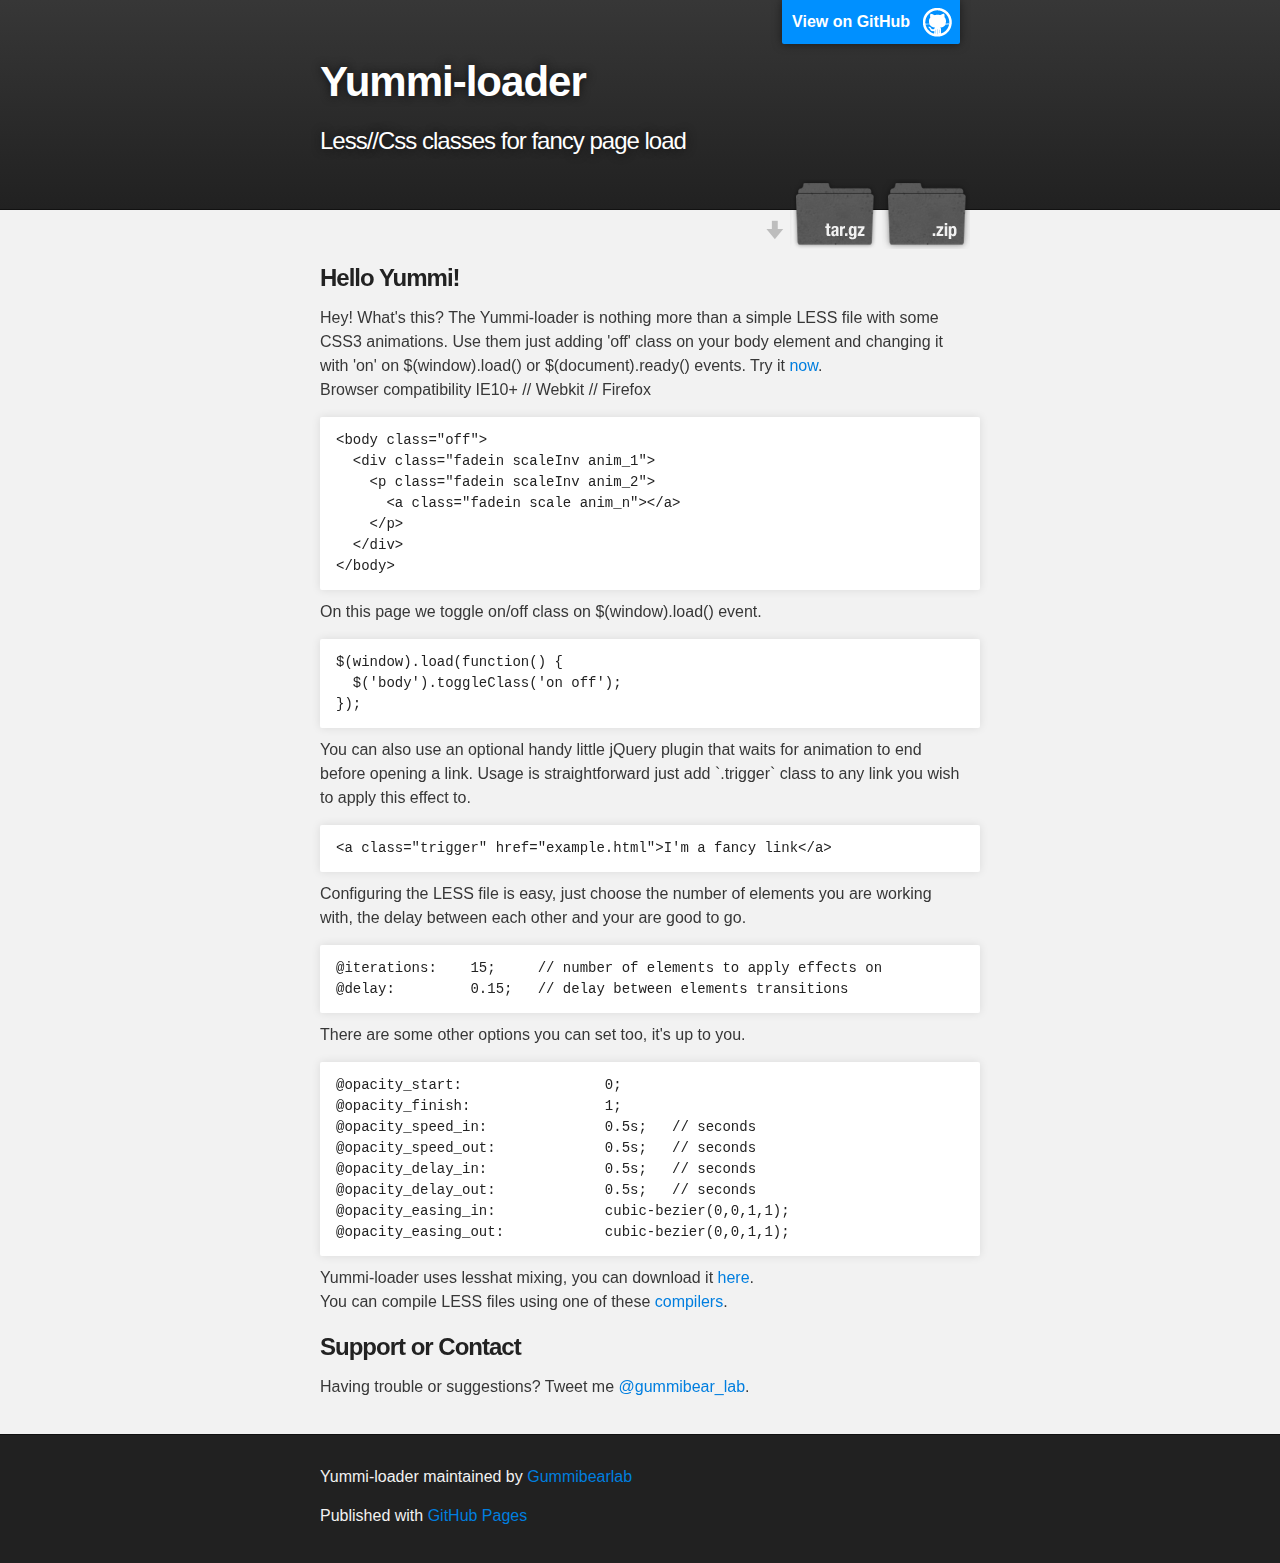
==== public/index.html @ 1393a479 "feat: add public folder from gh-pages" ====
<!DOCTYPE html>

<html>
<head>
    <meta charset='utf-8'>
    <meta http-equiv="X-UA-Compatible" content="chrome=1">
    <meta name="description" content="Yummi-loader : Less // Css classes for cool web pages">
    <link rel="stylesheet" type="text/css" media="screen" href="stylesheets/yummi-loader.css">
    <link rel="stylesheet" type="text/css" media="screen" href="stylesheets/stylesheet.css">
	<meta property="og:image" content="http://gummibearlab.github.io/Yummi-loader/facebook.png">
	<meta property="og:image:type" content="image/jpeg">
    <title>Yummi-loader</title>
</head>

<body class="off fadein scale anim_1">

	 <!-- HEADER -->

    <div id="header_wrap" class="outer">
        <header class="inner fadein scaleInv anim_2">
            <a id="forkme_banner" href="https://github.com/Gummibearlab/Yummi-loader" class="fadein scaleInv anim_4">View on GitHub</a>

            <h1 id="project_title" class="fadein scaleInv anim_3">Yummi-loader</h1>

            <h2 id="project_tagline" class="fadein scaleInv anim_3">Less//Css classes for fancy page load</h2>

            <section id="downloads" class="fadein scaleInv anim_15">
            	<a class="zip_download_link fadein scaleInv anim_17" href="https://github.com/Gummibearlab/Yummi-loader/zipball/master">Download this project as a .zip file</a>
            	<a class="tar_download_link fadein scaleInv anim_16" href="https://github.com/Gummibearlab/Yummi-loader/tarball/master">Download this project as a tar.gz file</a>
            </section>
        </header>
    </div><!-- MAIN CONTENT -->

    <div id="main_content_wrap" class="outer">
        <section id="main_content" class="inner fadein scaleInv anim_3">
            <h3 class="fadein scaleInv anim_4"><a name="welcome-to-github-pages" class="anchor" href="#welcome-to-github-pages"></a>Hello Yummi!</h3>

            <p class="anchor fadein scaleInv anim_5">Hey! What's this? The Yummi-loader is nothing more than a simple LESS file with some CSS3 animations. Use them just adding 'off' class on your body element and changing it with 'on' on $(window).load() or $(document).ready() events. Try it <a class="on_off" style="cursor: pointer;">now</a>.<br>
            	Browser compatibility IE10+ // Webkit // Firefox</p>

            <pre class="fadein scaleInv anim_6">
<code>&lt;body class=&quot;off&quot;&gt;
  &lt;div class=&quot;fadein scaleInv anim_1&quot;&gt;
    &lt;p class=&quot;fadein scaleInv anim_2&quot;&gt;
      &lt;a class=&quot;fadein scale anim_n&quot;&gt;&lt;/a&gt;
    &lt;/p&gt;
  &lt;/div&gt;
&lt;/body&gt;</code></pre>

            <p class="fadein scaleInv anim_7">On this page we toggle on/off class on $(window).load() event.</p>

            <pre class="fadein scaleInv anim_8">
<code>$(window).load(function() {
  $('body').toggleClass('on off');
});</code></pre>





            <p class="fadein scaleInv anim_9">You can also use an optional handy little jQuery plugin that waits for animation to end before opening a link. Usage is straightforward just add `.trigger` class to any link you wish to apply this effect to.</p>

            <pre class="fadein scaleInv anim_10">
<code>&lt;a class=&quot;trigger&quot; href=&quot;example.html&quot;&gt;I'm a fancy link&lt;/a&gt;</code></pre>

			<p class="fadein scaleInv anim_11">Configuring the LESS file is easy, just choose the number of elements you are working with, the delay between each other and your are good to go.</p>

            <pre class="fadein scaleInv anim_12">
<code>@iterations:	15;	// number of elements to apply effects on
@delay:		0.15;	// delay between elements transitions</code></pre>

            <p class="fadein scaleInv anim_13">There are some other options you can set too, it's up to you. </p>

            <pre class="fadein scaleInv anim_14">
<code>@opacity_start: 		0;
@opacity_finish:		1;
@opacity_speed_in:		0.5s; 	// seconds
@opacity_speed_out:		0.5s; 	// seconds
@opacity_delay_in:		0.5s; 	// seconds
@opacity_delay_out:		0.5s; 	// seconds
@opacity_easing_in: 		cubic-bezier(0,0,1,1);
@opacity_easing_out:		cubic-bezier(0,0,1,1);</code></pre>

            <p class="fadein scaleInv anim_15">
            	Yummi-loader uses lesshat mixing, you can download it <a href="http://lesshat.com">here</a>. <br>
            	You can compile LESS files using one of these <a href="https://github.com/less/less.js/wiki/GUI-compilers-that-use-LESS.js" target="_blank">compilers</a>.
            </p>

            <h3 class="fadein scaleInv anim_16"><a name="support-or-contact" class="anchor" href="#support-or-contact"></a>Support or Contact</h3>

            <p class="fadein scaleInv anim_17">Having trouble or suggestions? Tweet me <a href="https://twitter.com/gummibear_lab" target="_blank">@gummibear_lab</a>.</p>

        </section>

    </div><!-- FOOTER  -->

    <div id="footer_wrap" class="outer">

        <footer class="inner fadein scaleInv anim_2">

            <p class="copyright fadein scaleInv anim_18">Yummi-loader maintained by <a href="https://github.com/Gummibearlab" target="_blank">Gummibearlab</a></p>
            <p class="fadein scaleInv anim_19">Published with <a href="http://pages.github.com" target="_blank">GitHub Pages</a></p>

        </footer>

    </div>

    <script src="http://ajax.googleapis.com/ajax/libs/jquery/1.10.1/jquery.min.js" type="text/javascript">

	</script><script type="text/javascript">

		var $body = $('body');

        $(window).load(function() {

            $body.toggleClass('on off');

            $('.on_off').click(function() {

                $body.toggleClass('on off');

                setTimeout(function() {

                    $body.toggleClass('on off');

                }, 3500)

            });

        });

    </script>

	<script>
	  (function(i,s,o,g,r,a,m){i['GoogleAnalyticsObject']=r;i[r]=i[r]||function(){
	  (i[r].q=i[r].q||[]).push(arguments)},i[r].l=1*new Date();a=s.createElement(o),
	  m=s.getElementsByTagName(o)[0];a.async=1;a.src=g;m.parentNode.insertBefore(a,m)
	  })(window,document,'script','//www.google-analytics.com/analytics.js','ga');

	  ga('create', 'UA-36759044-2', 'gummibearlab.github.io');
	  ga('send', 'pageview');

	</script>

</body>
</html>
---- public/stylesheets/yummi-loader.css ----
/*
yummi-loader.css - http://gummibearlab.github.io/Yummi-loader/
Licensed under the MIT license

Copyright (c) 2013 Daniele Tabanella (gummibearlab)

Permission is hereby granted, free of charge, to any person obtaining a copy of this software and associated documentation files (the "Software"), to deal in the Software without restriction, including without limitation the rights to use, copy, modify, merge, publish, distribute, sublicense, and/or sell copies of the Software, and to permit persons to whom the Software is furnished to do so, subject to the following conditions:

The above copyright notice and this permission notice shall be included in all copies or substantial portions of the Software.

THE SOFTWARE IS PROVIDED "AS IS", WITHOUT WARRANTY OF ANY KIND, EXPRESS OR IMPLIED, INCLUDING BUT NOT LIMITED TO THE WARRANTIES OF MERCHANTABILITY, FITNESS FOR A PARTICULAR PURPOSE AND NONINFRINGEMENT. IN NO EVENT SHALL THE AUTHORS OR COPYRIGHT HOLDERS BE LIABLE FOR ANY CLAIM, DAMAGES OR OTHER LIABILITY, WHETHER IN AN ACTION OF CONTRACT, TORT OR OTHERWISE, ARISING FROM, OUT OF OR IN CONNECTION WITH THE SOFTWARE OR THE USE OR OTHER DEALINGS IN THE SOFTWARE.
*/
.off .fadein,
.fadein.off {
  -webkit-opacity: 0;
  -moz-opacity: 0;
  opacity: 0;
  -webkit-transition-timing-function: cubic-bezier(0, 0, 1, 1);
  -moz-transition-timing-function: cubic-bezier(0, 0, 1, 1);
  -o-transition-timing-function: cubic-bezier(0, 0, 1, 1);
  transition-timing-function: cubic-bezier(0, 0, 1, 1);
  -webkit-transition-duration: 0.5s;
  -moz-transition-duration: 0.5s;
  -o-transition-duration: 0.5s;
  transition-duration: 0.5s;
}
.on .fadein,
.fadein.on {
  -webkit-opacity: 1;
  -moz-opacity: 1;
  opacity: 1;
  -webkit-transition-timing-function: cubic-bezier(0, 0, 1, 1);
  -moz-transition-timing-function: cubic-bezier(0, 0, 1, 1);
  -o-transition-timing-function: cubic-bezier(0, 0, 1, 1);
  transition-timing-function: cubic-bezier(0, 0, 1, 1);
  -webkit-transition-duration: 0.5s;
  -moz-transition-duration: 0.5s;
  -o-transition-duration: 0.5s;
  transition-duration: 0.5s;
}
.scale,
scaleInv {
  -webkit-transform-style: preserve-3d;
  -moz-transform-style: preserve-3d;
  -ms-transform-style: preserve-3d;
  transform-style: preserve-3d;
  -webkit-transform-origin: center center;
  -moz-transform-origin: center center;
  -o-transform-origin: center center;
  -ms-transform-origin: center center;
  transform-origin: center center;
}
.off .scale,
.off scaleInv,
.scale.off,
scaleInv.off {
  -webkit-transform: scale(1.1);
  -moz-transform: scale(1.1);
  -o-transform: scale(1.1);
  -ms-transform: scale(1.1);
  transform: scale(1.1);
  -webkit-transition-timing-function: cubic-bezier(0.6, -0.28, 0.735, 0.045);
  -moz-transition-timing-function: cubic-bezier(0.6, -0.28, 0.735, 0.045);
  -o-transition-timing-function: cubic-bezier(0.6, -0.28, 0.735, 0.045);
  transition-timing-function: cubic-bezier(0.6, -0.28, 0.735, 0.045);
  -webkit-transition-duration: 0.5s;
  -moz-transition-duration: 0.5s;
  -o-transition-duration: 0.5s;
  transition-duration: 0.5s;
}
.on .scale,
.on scaleInv,
.scale.on,
scaleInv.on {
  -webkit-transform: scale(1);
  -moz-transform: scale(1);
  -o-transform: scale(1);
  -ms-transform: scale(1);
  transform: scale(1);
  -webkit-transition-timing-function: cubic-bezier(0.175, 0.885, 0.32, 1.275);
  -moz-transition-timing-function: cubic-bezier(0.175, 0.885, 0.32, 1.275);
  -o-transition-timing-function: cubic-bezier(0.175, 0.885, 0.32, 1.275);
  transition-timing-function: cubic-bezier(0.175, 0.885, 0.32, 1.275);
  -webkit-transition-duration: 0.5s;
  -moz-transition-duration: 0.5s;
  -o-transition-duration: 0.5s;
  transition-duration: 0.5s;
}
.off .scaleInv,
.scaleInv.on {
  -webkit-transform: scale(0.9);
  -moz-transform: scale(0.9);
  -o-transform: scale(0.9);
  -ms-transform: scale(0.9);
  transform: scale(0.9);
  -webkit-transition-timing-function: cubic-bezier(0.6, -0.28, 0.735, 0.045);
  -moz-transition-timing-function: cubic-bezier(0.6, -0.28, 0.735, 0.045);
  -o-transition-timing-function: cubic-bezier(0.6, -0.28, 0.735, 0.045);
  transition-timing-function: cubic-bezier(0.6, -0.28, 0.735, 0.045);
}
.on .scaleInv,
.scaleInv.on {
  -webkit-transition-timing-function: cubic-bezier(0.175, 0.885, 0.32, 1.275);
  -moz-transition-timing-function: cubic-bezier(0.175, 0.885, 0.32, 1.275);
  -o-transition-timing-function: cubic-bezier(0.175, 0.885, 0.32, 1.275);
  transition-timing-function: cubic-bezier(0.175, 0.885, 0.32, 1.275);
}
.off .anim_19,
.anim_19.off {
  -webkit-transition-delay: 0s;
  -moz-transition-delay: 0s;
  -o-transition-delay: 0s;
  transition-delay: 0s;
}
.on .anim_19,
.anim_19.on {
  -webkit-transition-delay: 3.35s;
  -moz-transition-delay: 3.35s;
  -o-transition-delay: 3.35s;
  transition-delay: 3.35s;
}
.off .anim_18,
.anim_18.off {
  -webkit-transition-delay: 0.15s;
  -moz-transition-delay: 0.15s;
  -o-transition-delay: 0.15s;
  transition-delay: 0.15s;
}
.on .anim_18,
.anim_18.on {
  -webkit-transition-delay: 3.1999999999999997s;
  -moz-transition-delay: 3.1999999999999997s;
  -o-transition-delay: 3.1999999999999997s;
  transition-delay: 3.1999999999999997s;
}
.off .anim_17,
.anim_17.off {
  -webkit-transition-delay: 0.3s;
  -moz-transition-delay: 0.3s;
  -o-transition-delay: 0.3s;
  transition-delay: 0.3s;
}
.on .anim_17,
.anim_17.on {
  -webkit-transition-delay: 3.05s;
  -moz-transition-delay: 3.05s;
  -o-transition-delay: 3.05s;
  transition-delay: 3.05s;
}
.off .anim_16,
.anim_16.off {
  -webkit-transition-delay: 0.44999999999999996s;
  -moz-transition-delay: 0.44999999999999996s;
  -o-transition-delay: 0.44999999999999996s;
  transition-delay: 0.44999999999999996s;
}
.on .anim_16,
.anim_16.on {
  -webkit-transition-delay: 2.9s;
  -moz-transition-delay: 2.9s;
  -o-transition-delay: 2.9s;
  transition-delay: 2.9s;
}
.off .anim_15,
.anim_15.off {
  -webkit-transition-delay: 0.6s;
  -moz-transition-delay: 0.6s;
  -o-transition-delay: 0.6s;
  transition-delay: 0.6s;
}
.on .anim_15,
.anim_15.on {
  -webkit-transition-delay: 2.75s;
  -moz-transition-delay: 2.75s;
  -o-transition-delay: 2.75s;
  transition-delay: 2.75s;
}
.off .anim_14,
.anim_14.off {
  -webkit-transition-delay: 0.75s;
  -moz-transition-delay: 0.75s;
  -o-transition-delay: 0.75s;
  transition-delay: 0.75s;
}
.on .anim_14,
.anim_14.on {
  -webkit-transition-delay: 2.6s;
  -moz-transition-delay: 2.6s;
  -o-transition-delay: 2.6s;
  transition-delay: 2.6s;
}
.off .anim_13,
.anim_13.off {
  -webkit-transition-delay: 0.8999999999999999s;
  -moz-transition-delay: 0.8999999999999999s;
  -o-transition-delay: 0.8999999999999999s;
  transition-delay: 0.8999999999999999s;
}
.on .anim_13,
.anim_13.on {
  -webkit-transition-delay: 2.45s;
  -moz-transition-delay: 2.45s;
  -o-transition-delay: 2.45s;
  transition-delay: 2.45s;
}
.off .anim_12,
.anim_12.off {
  -webkit-transition-delay: 1.05s;
  -moz-transition-delay: 1.05s;
  -o-transition-delay: 1.05s;
  transition-delay: 1.05s;
}
.on .anim_12,
.anim_12.on {
  -webkit-transition-delay: 2.3s;
  -moz-transition-delay: 2.3s;
  -o-transition-delay: 2.3s;
  transition-delay: 2.3s;
}
.off .anim_11,
.anim_11.off {
  -webkit-transition-delay: 1.2s;
  -moz-transition-delay: 1.2s;
  -o-transition-delay: 1.2s;
  transition-delay: 1.2s;
}
.on .anim_11,
.anim_11.on {
  -webkit-transition-delay: 2.15s;
  -moz-transition-delay: 2.15s;
  -o-transition-delay: 2.15s;
  transition-delay: 2.15s;
}
.off .anim_10,
.anim_10.off {
  -webkit-transition-delay: 1.3499999999999999s;
  -moz-transition-delay: 1.3499999999999999s;
  -o-transition-delay: 1.3499999999999999s;
  transition-delay: 1.3499999999999999s;
}
.on .anim_10,
.anim_10.on {
  -webkit-transition-delay: 2s;
  -moz-transition-delay: 2s;
  -o-transition-delay: 2s;
  transition-delay: 2s;
}
.off .anim_9,
.anim_9.off {
  -webkit-transition-delay: 1.5s;
  -moz-transition-delay: 1.5s;
  -o-transition-delay: 1.5s;
  transition-delay: 1.5s;
}
.on .anim_9,
.anim_9.on {
  -webkit-transition-delay: 1.8499999999999999s;
  -moz-transition-delay: 1.8499999999999999s;
  -o-transition-delay: 1.8499999999999999s;
  transition-delay: 1.8499999999999999s;
}
.off .anim_8,
.anim_8.off {
  -webkit-transition-delay: 1.65s;
  -moz-transition-delay: 1.65s;
  -o-transition-delay: 1.65s;
  transition-delay: 1.65s;
}
.on .anim_8,
.anim_8.on {
  -webkit-transition-delay: 1.7s;
  -moz-transition-delay: 1.7s;
  -o-transition-delay: 1.7s;
  transition-delay: 1.7s;
}
.off .anim_7,
.anim_7.off {
  -webkit-transition-delay: 1.7999999999999998s;
  -moz-transition-delay: 1.7999999999999998s;
  -o-transition-delay: 1.7999999999999998s;
  transition-delay: 1.7999999999999998s;
}
.on .anim_7,
.anim_7.on {
  -webkit-transition-delay: 1.55s;
  -moz-transition-delay: 1.55s;
  -o-transition-delay: 1.55s;
  transition-delay: 1.55s;
}
.off .anim_6,
.anim_6.off {
  -webkit-transition-delay: 1.95s;
  -moz-transition-delay: 1.95s;
  -o-transition-delay: 1.95s;
  transition-delay: 1.95s;
}
.on .anim_6,
.anim_6.on {
  -webkit-transition-delay: 1.4s;
  -moz-transition-delay: 1.4s;
  -o-transition-delay: 1.4s;
  transition-delay: 1.4s;
}
.off .anim_5,
.anim_5.off {
  -webkit-transition-delay: 2.1s;
  -moz-transition-delay: 2.1s;
  -o-transition-delay: 2.1s;
  transition-delay: 2.1s;
}
.on .anim_5,
.anim_5.on {
  -webkit-transition-delay: 1.25s;
  -moz-transition-delay: 1.25s;
  -o-transition-delay: 1.25s;
  transition-delay: 1.25s;
}
.off .anim_4,
.anim_4.off {
  -webkit-transition-delay: 2.25s;
  -moz-transition-delay: 2.25s;
  -o-transition-delay: 2.25s;
  transition-delay: 2.25s;
}
.on .anim_4,
.anim_4.on {
  -webkit-transition-delay: 1.1s;
  -moz-transition-delay: 1.1s;
  -o-transition-delay: 1.1s;
  transition-delay: 1.1s;
}
.off .anim_3,
.anim_3.off {
  -webkit-transition-delay: 2.4s;
  -moz-transition-delay: 2.4s;
  -o-transition-delay: 2.4s;
  transition-delay: 2.4s;
}
.on .anim_3,
.anim_3.on {
  -webkit-transition-delay: 0.95s;
  -moz-transition-delay: 0.95s;
  -o-transition-delay: 0.95s;
  transition-delay: 0.95s;
}
.off .anim_2,
.anim_2.off {
  -webkit-transition-delay: 2.55s;
  -moz-transition-delay: 2.55s;
  -o-transition-delay: 2.55s;
  transition-delay: 2.55s;
}
.on .anim_2,
.anim_2.on {
  -webkit-transition-delay: 0.8s;
  -moz-transition-delay: 0.8s;
  -o-transition-delay: 0.8s;
  transition-delay: 0.8s;
}
.off .anim_1,
.anim_1.off {
  -webkit-transition-delay: 2.6999999999999997s;
  -moz-transition-delay: 2.6999999999999997s;
  -o-transition-delay: 2.6999999999999997s;
  transition-delay: 2.6999999999999997s;
}
.on .anim_1,
.anim_1.on {
  -webkit-transition-delay: 0.65s;
  -moz-transition-delay: 0.65s;
  -o-transition-delay: 0.65s;
  transition-delay: 0.65s;
}
body {
  overflow-x: hidden;
}
---- public/stylesheets/stylesheet.css ----
/*******************************************************************************
Slate Theme for GitHub Pages
by Jason Costello, @jsncostello
*******************************************************************************/

@import url(pygment_trac.css);

/*******************************************************************************
MeyerWeb Reset
*******************************************************************************/

html, body, div, span, applet, object, iframe,
h1, h2, h3, h4, h5, h6, p, blockquote, pre,
a, abbr, acronym, address, big, cite, code,
del, dfn, em, img, ins, kbd, q, s, samp,
small, strike, strong, sub, sup, tt, var,
b, u, i, center,
dl, dt, dd, ol, ul, li,
fieldset, form, label, legend,
table, caption, tbody, tfoot, thead, tr, th, td,
article, aside, canvas, details, embed,
figure, figcaption, footer, header, hgroup,
menu, nav, output, ruby, section, summary,
time, mark, audio, video {
  margin: 0;
  padding: 0;
  border: 0;
  font: inherit;
  vertical-align: baseline;
}

/* HTML5 display-role reset for older browsers */
article, aside, details, figcaption, figure,
footer, header, hgroup, menu, nav, section {
  display: block;
}

ol, ul {
  list-style: none;
}

blockquote, q {
}

table {
  border-collapse: collapse;
  border-spacing: 0;
}

/*******************************************************************************
Theme Styles
*******************************************************************************/

body {
  box-sizing: border-box;
  color:#373737;
  background: #212121;
  font-size: 16px;
  font-family: 'Myriad Pro', Calibri, Helvetica, Arial, sans-serif;
  line-height: 1.5;
  -webkit-font-smoothing: antialiased;
}

h1, h2, h3, h4, h5, h6 {
  margin: 10px 0;
  font-weight: 700;
  color:#222222;
  font-family: 'Lucida Grande', 'Calibri', Helvetica, Arial, sans-serif;
  letter-spacing: -1px;
}

h1 {
  font-size: 36px;
  font-weight: 700;
}

h2 {
  padding-bottom: 10px;
  font-size: 32px;
  background: url('../images/bg_hr.png') repeat-x bottom;
}

h3 {
  font-size: 24px;
}

h4 {
  font-size: 21px;
}

h5 {
  font-size: 18px;
}

h6 {
  font-size: 16px;
}

p {
  margin: 10px 0 15px 0;
}

footer p {
  color: #f2f2f2;
}

a {
  text-decoration: none;
  color: #007edf;
  text-shadow: none;

/*
  transition: color 0.5s ease;
  transition: text-shadow 0.5s ease;
  -webkit-transition: color 0.5s ease;
  -webkit-transition: text-shadow 0.5s ease;
  -moz-transition: color 0.5s ease;
  -moz-transition: text-shadow 0.5s ease;
  -o-transition: color 0.5s ease;
  -o-transition: text-shadow 0.5s ease;
  -ms-transition: color 0.5s ease;
  -ms-transition: text-shadow 0.5s ease;
*/
}

#main_content a:hover {
  color: #0069ba;
  text-shadow: #0090ff 0px 0px 2px;
}

footer a:hover {
  color: #43adff;
  text-shadow: #0090ff 0px 0px 2px;
}

em {
  font-style: italic;
}

strong {
  font-weight: bold;
}

img {
  position: relative;
  margin: 0 auto;
  max-width: 739px;
  padding: 5px;
  margin: 10px 0 10px 0;
  border: 1px solid #ebebeb;

  box-shadow: 0 0 5px #ebebeb;
  -webkit-box-shadow: 0 0 5px #ebebeb;
  -moz-box-shadow: 0 0 5px #ebebeb;
  -o-box-shadow: 0 0 5px #ebebeb;
  -ms-box-shadow: 0 0 5px #ebebeb;
}

pre, code {
  width: 100%;
  color: #222;
  background-color: #fff;

  font-family: Monaco, "Bitstream Vera Sans Mono", "Lucida Console", Terminal, monospace;
  font-size: 14px;

  border-radius: 2px;
  -moz-border-radius: 2px;
  -webkit-border-radius: 2px;



}

pre {
  width: 100%;
  padding: 10px;
  box-shadow: 0 0 10px rgba(0,0,0,.1);
  overflow: auto;
}

code {
  padding: 3px;
  margin: 0 3px;
  box-shadow: 0 0 10px rgba(0,0,0,.1);
}

pre code {
  display: block;
  box-shadow: none;
}

blockquote {
  color: #666;
  margin-bottom: 20px;
  padding: 0 0 0 20px;
  border-left: 3px solid #bbb;
}

ul, ol, dl {
  margin-bottom: 15px
}

ul li {
  list-style: inside;
  padding-left: 20px;
}

ol li {
  list-style: decimal inside;
  padding-left: 20px;
}

dl dt {
  font-weight: bold;
}

dl dd {
  padding-left: 20px;
  font-style: italic;
}

dl p {
  padding-left: 20px;
  font-style: italic;
}

hr {
  height: 1px;
  margin-bottom: 5px;
  border: none;
  background: url('../images/bg_hr.png') repeat-x center;
}

table {
  border: 1px solid #373737;
  margin-bottom: 20px;
  text-align: left;
 }

th {
  font-family: 'Lucida Grande', 'Helvetica Neue', Helvetica, Arial, sans-serif;
  padding: 10px;
  background: #373737;
  color: #fff;
 }

td {
  padding: 10px;
  border: 1px solid #373737;
 }

form {
  background: #f2f2f2;
  padding: 20px;
}

img {
  width: 100%;
  max-width: 100%;
}

/*******************************************************************************
Full-Width Styles
*******************************************************************************/

.outer {
  width: 100%;
}

.inner {
  position: relative;
  max-width: 640px;
  padding: 20px 10px;
  margin: 0 auto;
}

#forkme_banner {
  display: block;
  position: absolute;
  top:0;
  right: 10px;
  z-index: 10;
  padding: 10px 50px 10px 10px;
  color: #fff;
  background: url('../images/blacktocat.png') #0090ff no-repeat 95% 50%;
  font-weight: 700;
  box-shadow: 0 0 10px rgba(0,0,0,.5);
  border-bottom-left-radius: 2px;
  border-bottom-right-radius: 2px;
}

#header_wrap {
  background: #212121;
  background: -moz-linear-gradient(top, #373737, #212121);
  background: -webkit-linear-gradient(top, #373737, #212121);
  background: -ms-linear-gradient(top, #373737, #212121);
  background: -o-linear-gradient(top, #373737, #212121);
  background: linear-gradient(top, #373737, #212121);
}

#header_wrap .inner {
  padding: 50px 10px 30px 10px;
}

#project_title {
  margin: 0;
  color: #fff;
  font-size: 42px;
  font-weight: 700;
  text-shadow: #111 0px 0px 10px;
}

#project_tagline {
  color: #fff;
  font-size: 24px;
  font-weight: 300;
  background: none;
  text-shadow: #111 0px 0px 10px;
}

#downloads {
  position: absolute;
  width: 210px;
  z-index: 10;
  bottom: -40px;
  right: 0;
  height: 70px;
  background: url('../images/icon_download.png') no-repeat 0% 90%;
}

.zip_download_link {
  display: block;
  float: right;
  width: 90px;
  height:70px;
  text-indent: -5000px;
  overflow: hidden;
  background: url(../images/sprite_download.png) no-repeat bottom left;
}

.tar_download_link {
  display: block;
  float: right;
  width: 90px;
  height:70px;
  text-indent: -5000px;
  overflow: hidden;
  background: url(../images/sprite_download.png) no-repeat bottom right;
  margin-left: 10px;
}

.zip_download_link:hover {
  background: url(../images/sprite_download.png) no-repeat top left;
}

.tar_download_link:hover {
  background: url(../images/sprite_download.png) no-repeat top right;
}

#main_content_wrap {
  background: #f2f2f2;
  border-top: 1px solid #111;
  border-bottom: 1px solid #111;
}

#main_content {
  padding-top: 40px;
}

#footer_wrap {
  background: #212121;
}



/*******************************************************************************
Small Device Styles
*******************************************************************************/

@media screen and (max-width: 480px) {
  body {
    font-size:14px;
  }

  #downloads {
    display: none;
  }

  .inner {
    min-width: 320px;
    max-width: 480px;
  }

  #project_title {
  font-size: 32px;
  }

  h1 {
    font-size: 28px;
  }

  h2 {
    font-size: 24px;
  }

  h3 {
    font-size: 21px;
  }

  h4 {
    font-size: 18px;
  }

  h5 {
    font-size: 14px;
  }

  h6 {
    font-size: 12px;
  }

  code, pre {
    min-width: 320px;
    max-width: 480px;
    font-size: 11px;
  }

}
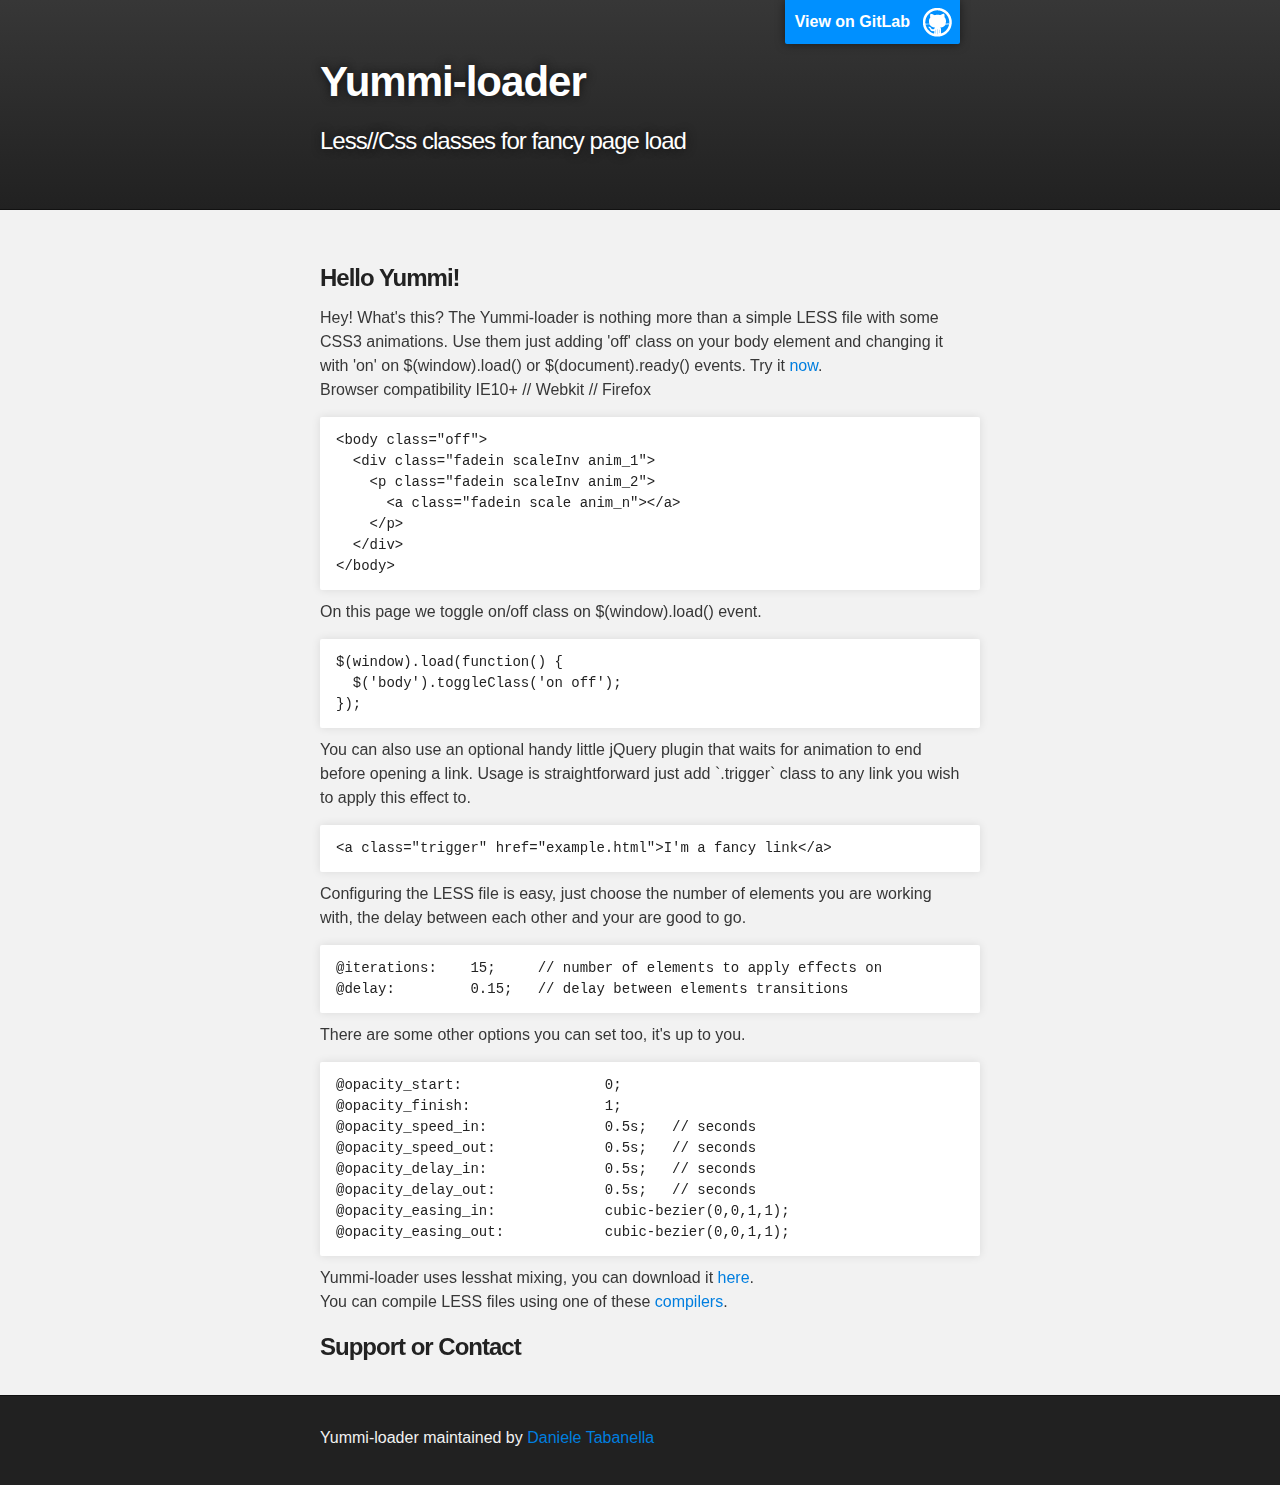
==== commit 1418e98b: "feat: update for gitlab" ====
--- a/public/index.html
+++ b/public/index.html
@@ -7,8 +7,6 @@
     <meta name="description" content="Yummi-loader : Less // Css classes for cool web pages">
     <link rel="stylesheet" type="text/css" media="screen" href="stylesheets/yummi-loader.css">
     <link rel="stylesheet" type="text/css" media="screen" href="stylesheets/stylesheet.css">
-	<meta property="og:image" content="http://gummibearlab.github.io/Yummi-loader/facebook.png">
-	<meta property="og:image:type" content="image/jpeg">
     <title>Yummi-loader</title>
 </head>
 
@@ -18,16 +16,12 @@
 
     <div id="header_wrap" class="outer">
         <header class="inner fadein scaleInv anim_2">
-            <a id="forkme_banner" href="https://github.com/Gummibearlab/Yummi-loader" class="fadein scaleInv anim_4">View on GitHub</a>
+            <a id="forkme_banner" href="https://lerenard.gitlab.io/Yummi-loader/" class="fadein scaleInv anim_4">View on GitLab</a>
 
             <h1 id="project_title" class="fadein scaleInv anim_3">Yummi-loader</h1>
 
             <h2 id="project_tagline" class="fadein scaleInv anim_3">Less//Css classes for fancy page load</h2>
 
-            <section id="downloads" class="fadein scaleInv anim_15">
-            	<a class="zip_download_link fadein scaleInv anim_17" href="https://github.com/Gummibearlab/Yummi-loader/zipball/master">Download this project as a .zip file</a>
-            	<a class="tar_download_link fadein scaleInv anim_16" href="https://github.com/Gummibearlab/Yummi-loader/tarball/master">Download this project as a tar.gz file</a>
-            </section>
         </header>
     </div><!-- MAIN CONTENT -->
 
@@ -88,8 +82,6 @@
 
             <h3 class="fadein scaleInv anim_16"><a name="support-or-contact" class="anchor" href="#support-or-contact"></a>Support or Contact</h3>
 
-            <p class="fadein scaleInv anim_17">Having trouble or suggestions? Tweet me <a href="https://twitter.com/gummibear_lab" target="_blank">@gummibear_lab</a>.</p>
-
         </section>
 
     </div><!-- FOOTER  -->
@@ -98,14 +90,13 @@
 
         <footer class="inner fadein scaleInv anim_2">
 
-            <p class="copyright fadein scaleInv anim_18">Yummi-loader maintained by <a href="https://github.com/Gummibearlab" target="_blank">Gummibearlab</a></p>
-            <p class="fadein scaleInv anim_19">Published with <a href="http://pages.github.com" target="_blank">GitHub Pages</a></p>
+            <p class="copyright fadein scaleInv anim_18">Yummi-loader maintained by <a href="https://lerenard.gitlab.io/Yummi-loader/" target="_blank">Daniele Tabanella</a></p>
 
         </footer>
 
     </div>
 
-    <script src="http://ajax.googleapis.com/ajax/libs/jquery/1.10.1/jquery.min.js" type="text/javascript">
+    <script src="https://ajax.googleapis.com/ajax/libs/jquery/1.10.1/jquery.min.js" type="text/javascript">
 
 	</script><script type="text/javascript">
 
